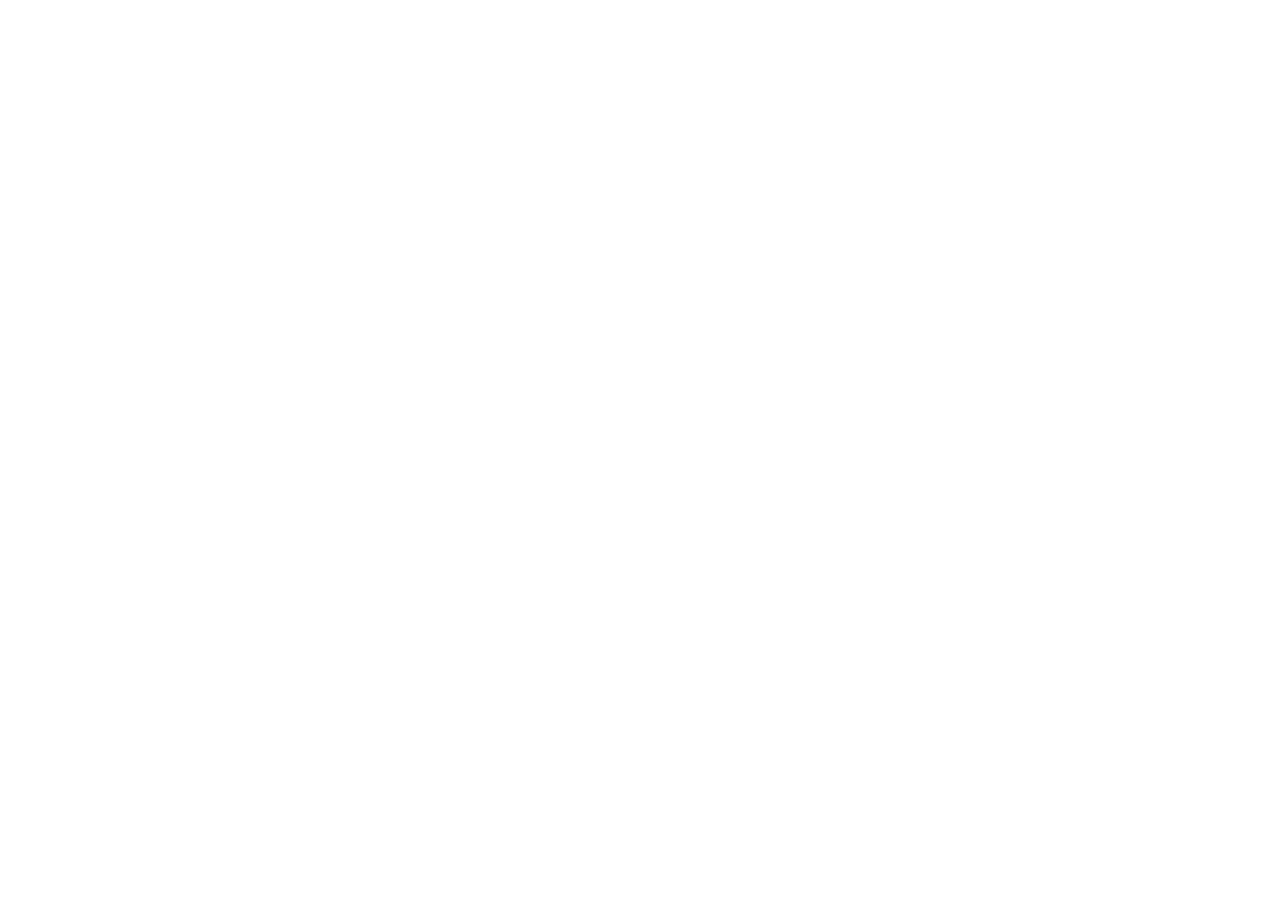
==== index.html @ 8ae4f209 "first commit" ====
<!DOCTYPE html>
<html lang="en">
<head>
    <meta charset="UTF-8">
    <meta name="viewport" content="width=device-width, initial-scale=1.0">
    <title>Boolando</title>
    <link rel="stylesheet" href="style.css">
</head>
<body>
    
</body>
</html>
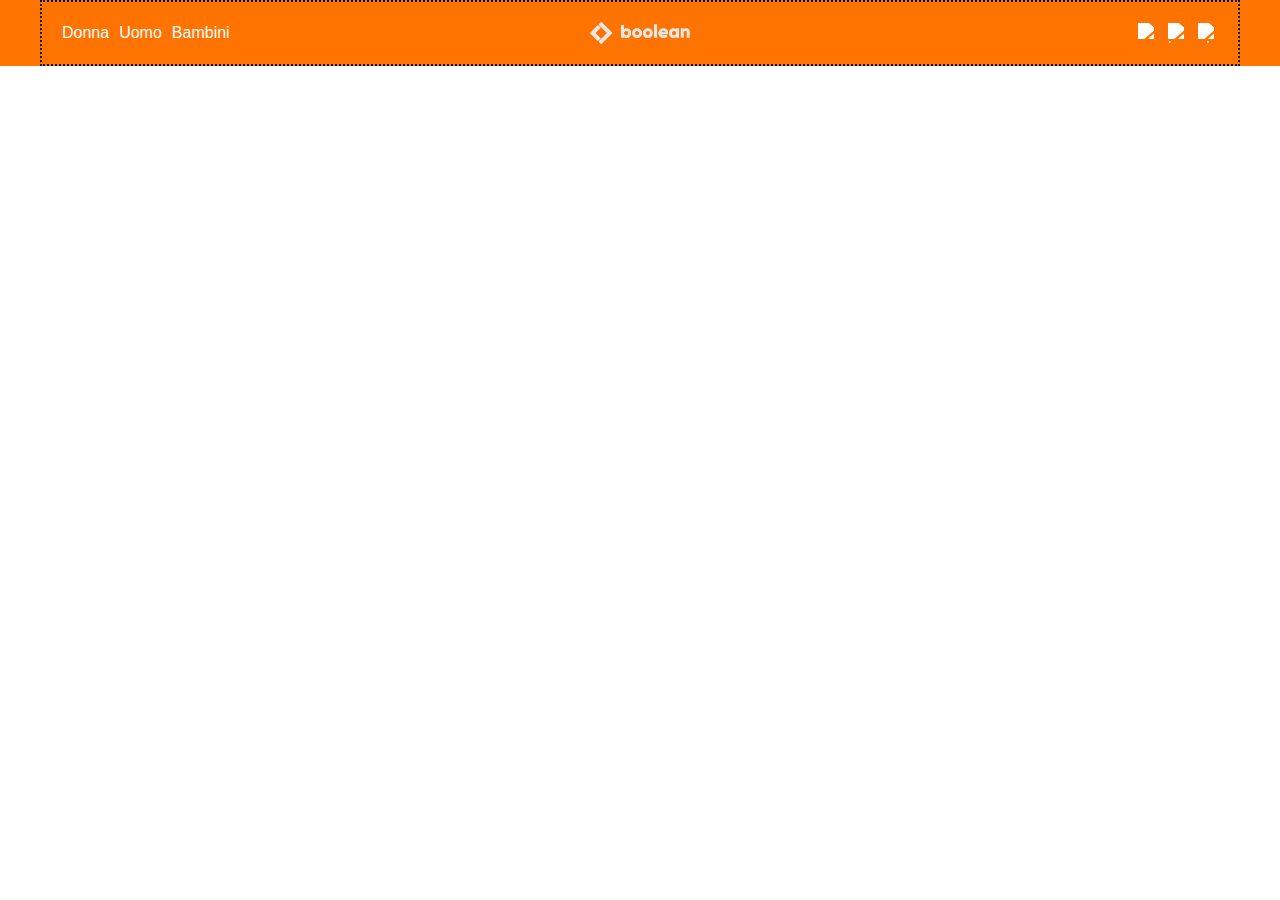
==== commit 7055d7ff: "[UPD]Created fixed header" ====
--- a/index.html
+++ b/index.html
@@ -4,9 +4,33 @@
     <meta charset="UTF-8">
     <meta name="viewport" content="width=device-width, initial-scale=1.0">
     <title>Boolando</title>
-    <link rel="stylesheet" href="style.css">
+    <link rel="stylesheet" href="./css/style.css">
 </head>
 <body>
+    <!-- CREO HEADER FISSO -->
+    <header class="position-fixed">
+        <div class="container">
+            <div class="row-1">
+                <div class="col-33-1">
+                    <a class="white-text" href="">Donna</a>
+                    <a class="white-text margin-y-10 " href="">Uomo</a>
+                    <a class="white-text" href="">Bambini</a>
+                </div>
+                <div class="col-33-1 justify-center ">
+                    <img class="logo-img" src="./img/boolean-logo.png" alt="Logo Boolean">
+                </div>
+                <div class="col-33-1 justify-right">
+                    <img class="small-image-style" src="https://img.icons8.com/forma-thin/24/user.png" alt="user"/>
+                    <img class="small-image-style margin-y-10" src="https://img.icons8.com/ios/50/like--v1.png" alt="heart"/>
+                    <img class="small-image-style" src="https://img.icons8.com/ios-filled/50/shopping-bag.png" alt="shopping-bag"/>
+                </div>
+            </div>
+        </div>
+    </header>
+
+    <main></main>
+
+    <footer></footer>
     
 </body>
 </html>--- a/css/style.css
+++ b/css/style.css
@@ -0,0 +1,74 @@
+/* SETUP INIZIALE */
+
+* {
+    padding: 0;
+    margin: 0;
+    box-sizing: border-box;
+    font-family: 'Arial', sans-serif;
+}
+
+.container {
+    max-width: 1200px;
+    margin: 0 auto;
+    border: 2px dotted black;
+}
+
+/* STILE HEADER */
+.row-1 {
+    display: flex;
+}
+
+header {
+    background-color: rgb(255, 115, 0);
+}
+
+.position-fixed {
+    position: fixed;
+    top: 0;
+    left: 0;
+    width: 100%;
+    z-index: 1;
+}
+
+.col-33-1 {
+    display: flex;
+    width: calc(100% / 3);
+    align-items: center;
+    padding: 20px;
+}
+
+/* UTILITY */
+
+a {
+    text-decoration: none;
+}
+
+.white-text {
+    color: white;
+}
+
+.margin-y-10 {
+    margin: 0 10px;
+}
+
+.justify-left {
+    justify-content: left;
+}
+
+.justify-center {
+    justify-content: center;
+}
+
+.justify-right {
+    justify-content: right;
+}
+
+.small-image-style {
+    width: 20px;
+    height: 20px;
+    filter: brightness(0) invert(1);
+}
+
+.logo-img {
+    width: 100px;
+}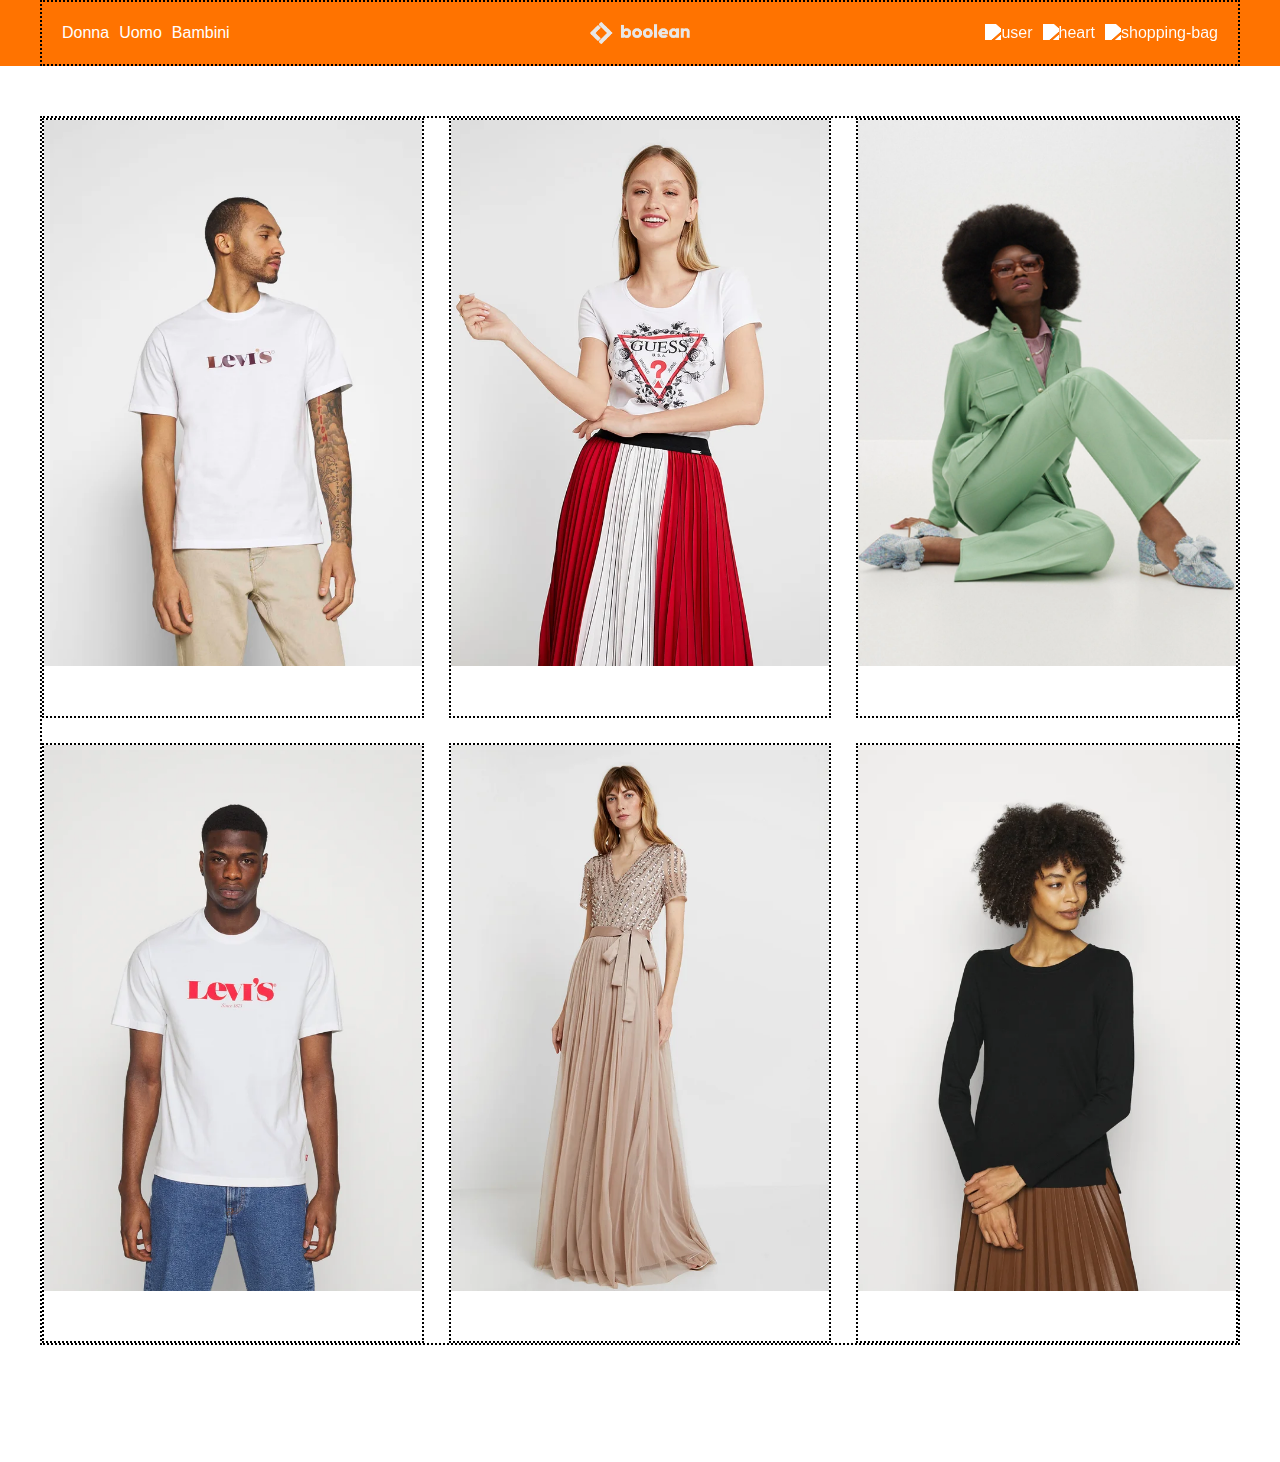
==== commit fb5f1838: "[UPD]Added main grid and images" ====
--- a/index.html
+++ b/index.html
@@ -10,7 +10,7 @@
     <!-- CREO HEADER FISSO -->
     <header class="position-fixed">
         <div class="container">
-            <div class="row-1">
+            <div class="row-1 flex">
                 <div class="col-33-1">
                     <a class="white-text" href="">Donna</a>
                     <a class="white-text margin-y-10 " href="">Uomo</a>
@@ -20,15 +20,50 @@
                     <img class="logo-img" src="./img/boolean-logo.png" alt="Logo Boolean">
                 </div>
                 <div class="col-33-1 justify-right">
-                    <img class="small-image-style" src="https://img.icons8.com/forma-thin/24/user.png" alt="user"/>
-                    <img class="small-image-style margin-y-10" src="https://img.icons8.com/ios/50/like--v1.png" alt="heart"/>
-                    <img class="small-image-style" src="https://img.icons8.com/ios-filled/50/shopping-bag.png" alt="shopping-bag"/>
+                    <a href=""><img class="small-image-style" src="https://img.icons8.com/forma-thin/24/user.png" alt="user"/></a>
+                    <a href=""><img class="small-image-style margin-y-10" src="https://img.icons8.com/ios/50/like--v1.png" alt="heart"/></a>
+                    <a href=""><img class="small-image-style" src="https://img.icons8.com/ios-filled/50/shopping-bag.png" alt="shopping-bag"/></a>
                 </div>
             </div>
         </div>
     </header>
 
-    <main></main>
+    <main>
+        <div class="container">
+            <div class="row-2 flex wrap gap-25">
+                <div class="col-33-2 border">
+                    <div class="content">
+                        <img src="./img/1.webp" alt="">
+                    </div>
+                </div>
+                <div class="col-33-2 border">
+                    <div class="content">
+                        <img src="./img/2.webp" alt="">
+                    </div>
+                </div>
+                <div class="col-33-2 border">
+                    <div class="content">
+                        <img src="./img/3.webp" alt="">
+                    </div>
+                </div>
+                <div class="col-33-2 border">
+                    <div class="content">
+                        <img src="./img/4.webp" alt="">
+                    </div>
+                </div>
+                <div class="col-33-2 border">
+                    <div class="content">
+                        <img src="./img/5.webp" alt="">
+                    </div>
+                </div>
+                <div class="col-33-2 border">
+                    <div class="content">
+                        <img src="./img/6.webp" alt="">
+                    </div>
+                </div>
+            </div>
+        </div>
+    </main>
 
     <footer></footer>
     
--- a/css/style.css
+++ b/css/style.css
@@ -14,12 +14,53 @@
 }
 
 /* STILE HEADER */
-.row-1 {
+
+header {
+    background-color: rgb(255, 115, 0);
+}
+
+.col-33-1 {
+    display: flex;
+    width: calc(100% / 3);
+    align-items: center;
+    padding: 20px;
+}
+
+.col-33-2{
+    width: calc( 100% / 3 - 16.7px);
+    height: 600px;
+}
+
+.content img{
+    width: 100%;
+}
+
+/* UTILITY */
+.weight-700 {
+    font-weight: 700;
+}
+.border {
+    border: 2px dotted black;
+}
+
+.img-fit{
+    object-fit: fill;
+}
+.gap-25{
+    gap: 25px;
+}
+
+.wrap {
+    flex-wrap: wrap;
+}
+
+.flex {
     display: flex;
 }
 
-header {
-    background-color: rgb(255, 115, 0);
+main {
+    margin: 66.26px 0px;
+    padding: 50px 0;
 }
 
 .position-fixed {
@@ -29,15 +70,6 @@
     width: 100%;
     z-index: 1;
 }
-
-.col-33-1 {
-    display: flex;
-    width: calc(100% / 3);
-    align-items: center;
-    padding: 20px;
-}
-
-/* UTILITY */
 
 a {
     text-decoration: none;
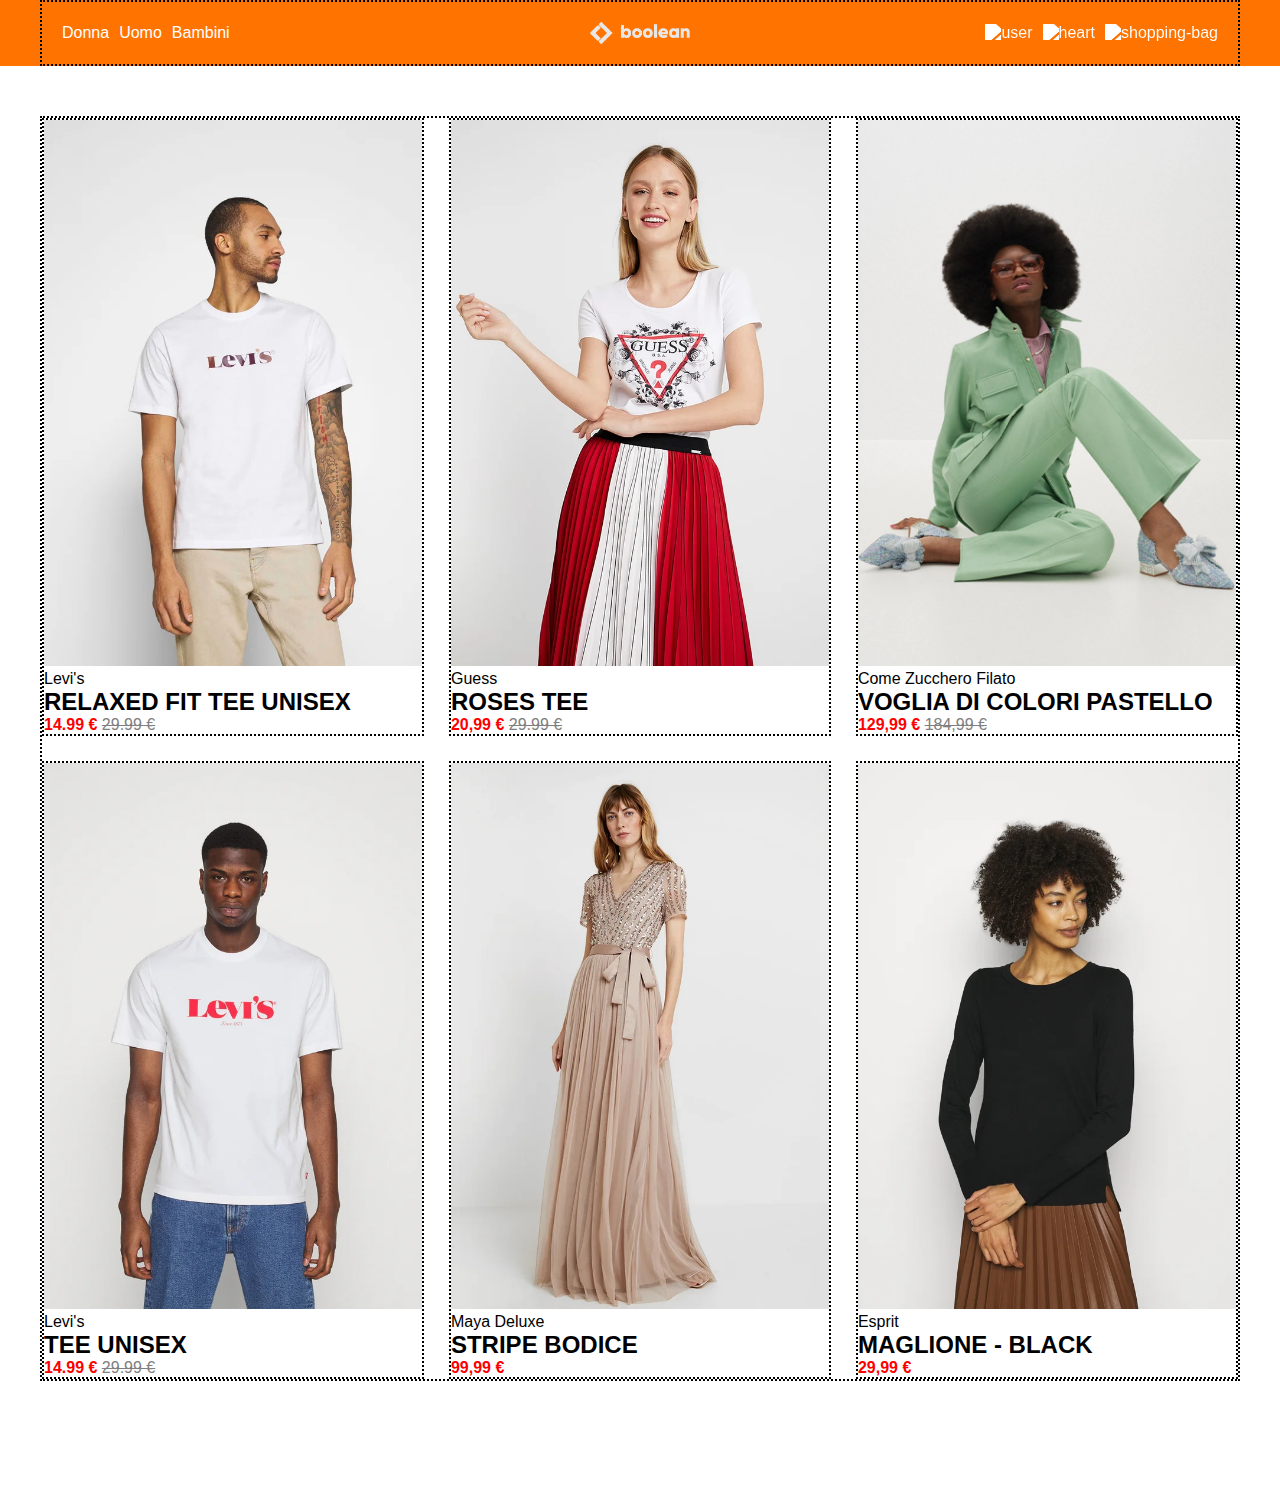
==== commit 25803719: "[UPD]Added text and price tags to photos" ====
--- a/index.html
+++ b/index.html
@@ -33,32 +33,50 @@
             <div class="row-2 flex wrap gap-25">
                 <div class="col-33-2 border">
                     <div class="content">
-                        <img src="./img/1.webp" alt="">
+                        <img src="./img/1.webp" alt="Levi's Model">
+                        <p>Levi's</p>
+                        <h2>RELAXED FIT TEE UNISEX</h2>
+                        <p><span class="weight-700 red-text ">14.99 &euro;</span> <span class="gray-text-crossed">29.99 &euro;</span></p>
                     </div>
                 </div>
                 <div class="col-33-2 border">
                     <div class="content">
-                        <img src="./img/2.webp" alt="">
+                        <img src="./img/2.webp" alt="Guess Model">
+                        <p>Guess</p>
+                        <h2>ROSES TEE</h2>
+                        <p><span class="weight-700 red-text ">20,99 &euro;</span> <span class="gray-text-crossed">29.99 &euro;</span></p>
                     </div>
                 </div>
                 <div class="col-33-2 border">
                     <div class="content">
-                        <img src="./img/3.webp" alt="">
+                        <img src="./img/3.webp" alt="Come zucchero filato Model">
+                        <p>Come Zucchero Filato</p>
+                        <h2>VOGLIA DI COLORI PASTELLO</h2>
+                        <p><span class="weight-700 red-text ">129,99 &euro;</span> <span class="gray-text-crossed">184,99 &euro;</span></p>
                     </div>
                 </div>
                 <div class="col-33-2 border">
                     <div class="content">
-                        <img src="./img/4.webp" alt="">
+                        <img src="./img/4.webp" alt="Levi's Model">
+                        <p>Levi's</p>
+                        <h2>TEE UNISEX</h2>
+                        <p><span class="weight-700 red-text ">14.99 &euro;</span> <span class="gray-text-crossed">29.99 &euro;</span></p>
                     </div>
                 </div>
                 <div class="col-33-2 border">
                     <div class="content">
-                        <img src="./img/5.webp" alt="">
+                        <img src="./img/5.webp" alt="Maya Deluxe Model">
+                        <p>Maya Deluxe</p>
+                        <h2>STRIPE BODICE</h2>
+                        <p><span class="weight-700 red-text ">99,99 &euro;</span></p>
                     </div>
                 </div>
                 <div class="col-33-2 border">
                     <div class="content">
-                        <img src="./img/6.webp" alt="">
+                        <img src="./img/6.webp" alt="Esprit Model">
+                        <p>Esprit</p>
+                        <h2>MAGLIONE - BLACK</h2>
+                        <p><span class="weight-700 red-text ">29,99 &euro;</span></p>
                     </div>
                 </div>
             </div>
--- a/css/style.css
+++ b/css/style.css
@@ -28,7 +28,6 @@
 
 .col-33-2{
     width: calc( 100% / 3 - 16.7px);
-    height: 600px;
 }
 
 .content img{
@@ -103,4 +102,13 @@
 
 .logo-img {
     width: 100px;
+}
+
+.red-text {
+    color: red;
+}
+
+.gray-text-crossed {
+    color: gray;
+    text-decoration: line-through;
 }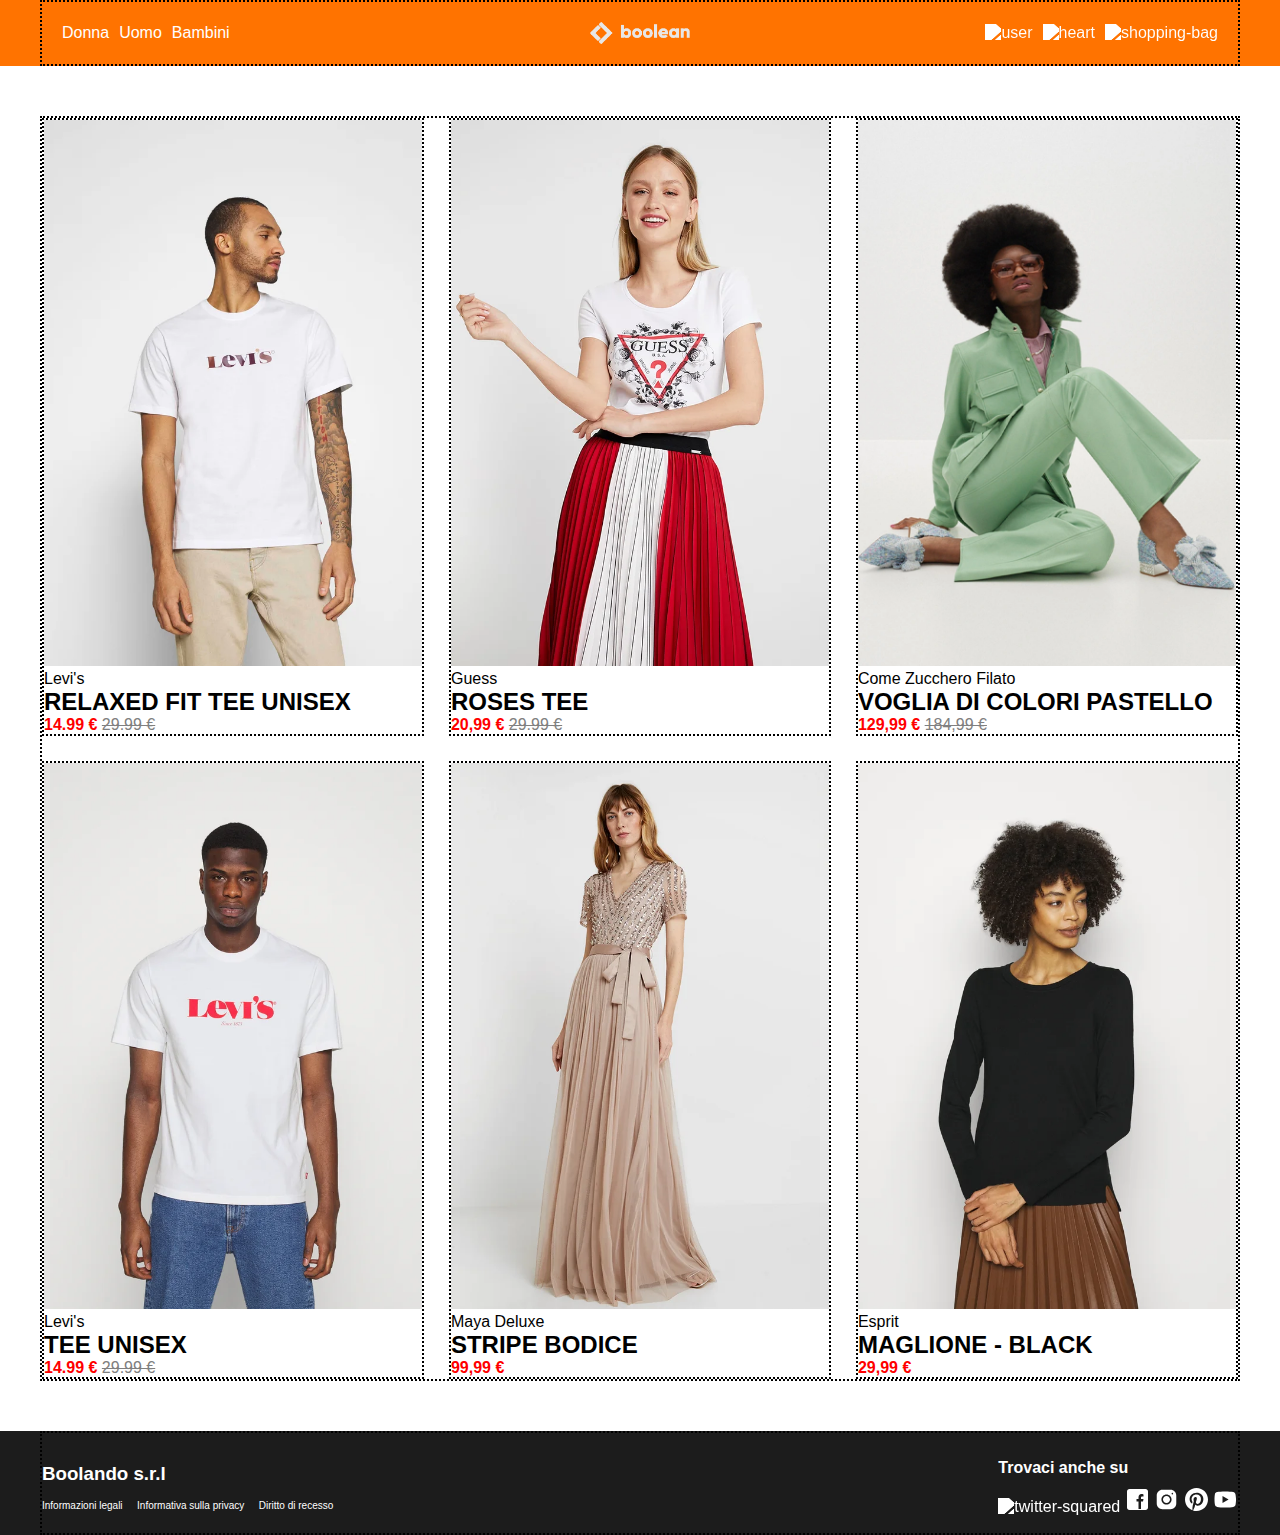
==== commit 2e5d7488: "[UPD]Added footer with content" ====
--- a/index.html
+++ b/index.html
@@ -13,7 +13,7 @@
             <div class="row-1 flex">
                 <div class="col-33-1">
                     <a class="white-text" href="">Donna</a>
-                    <a class="white-text margin-y-10 " href="">Uomo</a>
+                    <a class="white-text margin-y-10" href="">Uomo</a>
                     <a class="white-text" href="">Bambini</a>
                 </div>
                 <div class="col-33-1 justify-center ">
@@ -82,8 +82,45 @@
             </div>
         </div>
     </main>
-
-    <footer></footer>
+    <!-- FOOTER WITH IT'S CONTENT -->
+    <footer>
+        <div class="container">
+            <div class="row-3 flex">
+                <div class="col-50 white-text flex">
+                    <div>
+                        <h3 class="margin-x-10">Boolando s.r.l</h3>
+                        <a class="white-text small-text" href="">Informazioni legali</a>
+                        <a class="margin-y-10 white-text small-text" href="">Informativa sulla privacy</a>
+                        <a class="white-text small-text" href="">Diritto di recesso</a>
+                    </div>
+                </div>
+                <div class="col-50 flex white-text justify-right">
+                    <div>
+                        <h4>Trovaci anche su</h4>
+                        <!-- FOOTER LINK IMAGES -->
+                        <div>
+                            <img class="small-image-style" src="https://img.icons8.com/ios-filled/50/twitter-squared.png" alt="twitter-squared"/>
+                            <svg class="small-image-style" xmlns="http://www.w3.org/2000/svg" x="0px" y="0px" viewBox="0 0 50 50">
+                                <path d="M41,4H9C6.24,4,4,6.24,4,9v32c0,2.76,2.24,5,5,5h32c2.76,0,5-2.24,5-5V9C46,6.24,43.76,4,41,4z M37,19h-2c-2.14,0-3,0.5-3,2 v3h5l-1,5h-4v15h-5V29h-4v-5h4v-3c0-4,2-7,6-7c2.9,0,4,1,4,1V19z"></path>
+                            </svg>
+                            <svg class="small-image-style"  xmlns="http://www.w3.org/2000/svg" x="0px" y="0px" width="100" height="100" viewBox="0 0 64 64">
+                                <path d="M 21.580078 7 C 13.541078 7 7 13.544938 7 21.585938 L 7 42.417969 C 7 50.457969 13.544938 57 21.585938 57 L 42.417969 57 C 50.457969 57 57 50.455062 57 42.414062 L 57 21.580078 C 57 13.541078 50.455062 7 42.414062 7 L 21.580078 7 z M 47 15 C 48.104 15 49 15.896 49 17 C 49 18.104 48.104 19 47 19 C 45.896 19 45 18.104 45 17 C 45 15.896 45.896 15 47 15 z M 32 19 C 39.17 19 45 24.83 45 32 C 45 39.17 39.169 45 32 45 C 24.83 45 19 39.169 19 32 C 19 24.831 24.83 19 32 19 z M 32 23 C 27.029 23 23 27.029 23 32 C 23 36.971 27.029 41 32 41 C 36.971 41 41 36.971 41 32 C 41 27.029 36.971 23 32 23 z"></path>
+                            </svg>
+                            <svg class="small-image-style" xmlns="http://www.w3.org/2000/svg" x="0px" y="0px" width="100" height="100" viewBox="0 0 50 50">
+                            <path d="M25,2C12.3178711,2,2,12.3178711,2,25c0,9.8841553,6.2675781,18.3302612,15.036377,21.5769653	c-0.2525635-2.2515869-0.2129517-5.9390259,0.2037964-7.7243652c0.3902588-1.677002,2.5212402-10.6871338,2.5212402-10.6871338	s-0.6433105-1.2883301-0.6433105-3.1911011c0-2.9901733,1.7324219-5.2211914,3.8898315-5.2211914	c1.8349609,0,2.7197876,1.3776245,2.7197876,3.0281982c0,1.8457031-1.1734619,4.6026611-1.78125,7.1578369	c-0.506897,2.1409302,1.0733643,3.8865356,3.1836548,3.8865356c3.821228,0,6.7584839-4.0296021,6.7584839-9.8453369	c0-5.147583-3.697998-8.7471924-8.9795532-8.7471924c-6.1167603,0-9.7072754,4.588562-9.7072754,9.3309937	c0,1.8473511,0.7111816,3.8286743,1.6000977,4.9069824c0.175293,0.2133179,0.2009277,0.3994141,0.1488647,0.6160278	c-0.1629028,0.678894-0.5250854,2.1392822-0.5970459,2.4385986c-0.0934448,0.3944702-0.3117676,0.4763184-0.7186279,0.2869263	c-2.685791-1.2503052-4.364502-5.1756592-4.364502-8.3295898c0-6.7815552,4.9268188-13.0108032,14.206543-13.0108032	c7.4588623,0,13.2547607,5.3138428,13.2547607,12.4179077c0,7.4100342-4.6729126,13.3729858-11.1568604,13.3729858	c-2.178894,0-4.2263794-1.132019-4.9267578-2.4691772c0,0-1.0783081,4.1048584-1.3404541,5.1112061	c-0.4524536,1.7404175-2.3892822,5.3460083-3.3615723,6.9837036C20.1704712,47.6074829,22.5397949,48,25,48	c12.6826172,0,23-10.3173828,23-23C48,12.3178711,37.6826172,2,25,2z"></path>
+                            </svg>
+                            <svg class="small-image-style" xmlns="http://www.w3.org/2000/svg" x="0px" y="0px" width="100" height="100" viewBox="0 0 50 50">
+                                <path d="M 44.898438 14.5 C 44.5 12.300781 42.601563 10.699219 40.398438 10.199219 C 37.101563 9.5 31 9 24.398438 9 C 17.800781 9 11.601563 9.5 8.300781 10.199219 C 6.101563 10.699219 4.199219 12.199219 3.800781 14.5 C 3.398438 17 3 20.5 3 25 C 3 29.5 3.398438 33 3.898438 35.5 C 4.300781 37.699219 6.199219 39.300781 8.398438 39.800781 C 11.898438 40.5 17.898438 41 24.5 41 C 31.101563 41 37.101563 40.5 40.601563 39.800781 C 42.800781 39.300781 44.699219 37.800781 45.101563 35.5 C 45.5 33 46 29.398438 46.101563 25 C 45.898438 20.5 45.398438 17 44.898438 14.5 Z M 19 32 L 19 18 L 31.199219 25 Z"></path>
+                            </svg>
+                        </div>
+                       
+                    
+                    </div>
+                    
+                </div>
+            </div>
+        </div>
+    </footer>
     
 </body>
 </html>--- a/css/style.css
+++ b/css/style.css
@@ -19,6 +19,10 @@
     background-color: rgb(255, 115, 0);
 }
 
+footer {
+    background-color: rgba(0, 0, 0, 0.89);
+}
+
 .col-33-1 {
     display: flex;
     width: calc(100% / 3);
@@ -28,6 +32,12 @@
 
 .col-33-2{
     width: calc( 100% / 3 - 16.7px);
+}
+
+.col-50 {
+    align-items: center;
+    width: 50%;
+    height: 100px;
 }
 
 .content img{
@@ -58,7 +68,7 @@
 }
 
 main {
-    margin: 66.26px 0px;
+    margin-top: 66.26px;
     padding: 50px 0;
 }
 
@@ -82,6 +92,10 @@
     margin: 0 10px;
 }
 
+.margin-x-10 {
+    margin: 10px 0;
+}
+
 .justify-left {
     justify-content: left;
 }
@@ -95,8 +109,8 @@
 }
 
 .small-image-style {
-    width: 20px;
-    height: 20px;
+    width: 25px;
+    height: 25px;
     filter: brightness(0) invert(1);
 }
 
@@ -111,4 +125,14 @@
 .gray-text-crossed {
     color: gray;
     text-decoration: line-through;
-}+}
+
+.small-text {
+    font-size: 10px;
+}
+
+h4 {
+    margin: 10px 30px 10px 0;
+}
+
+
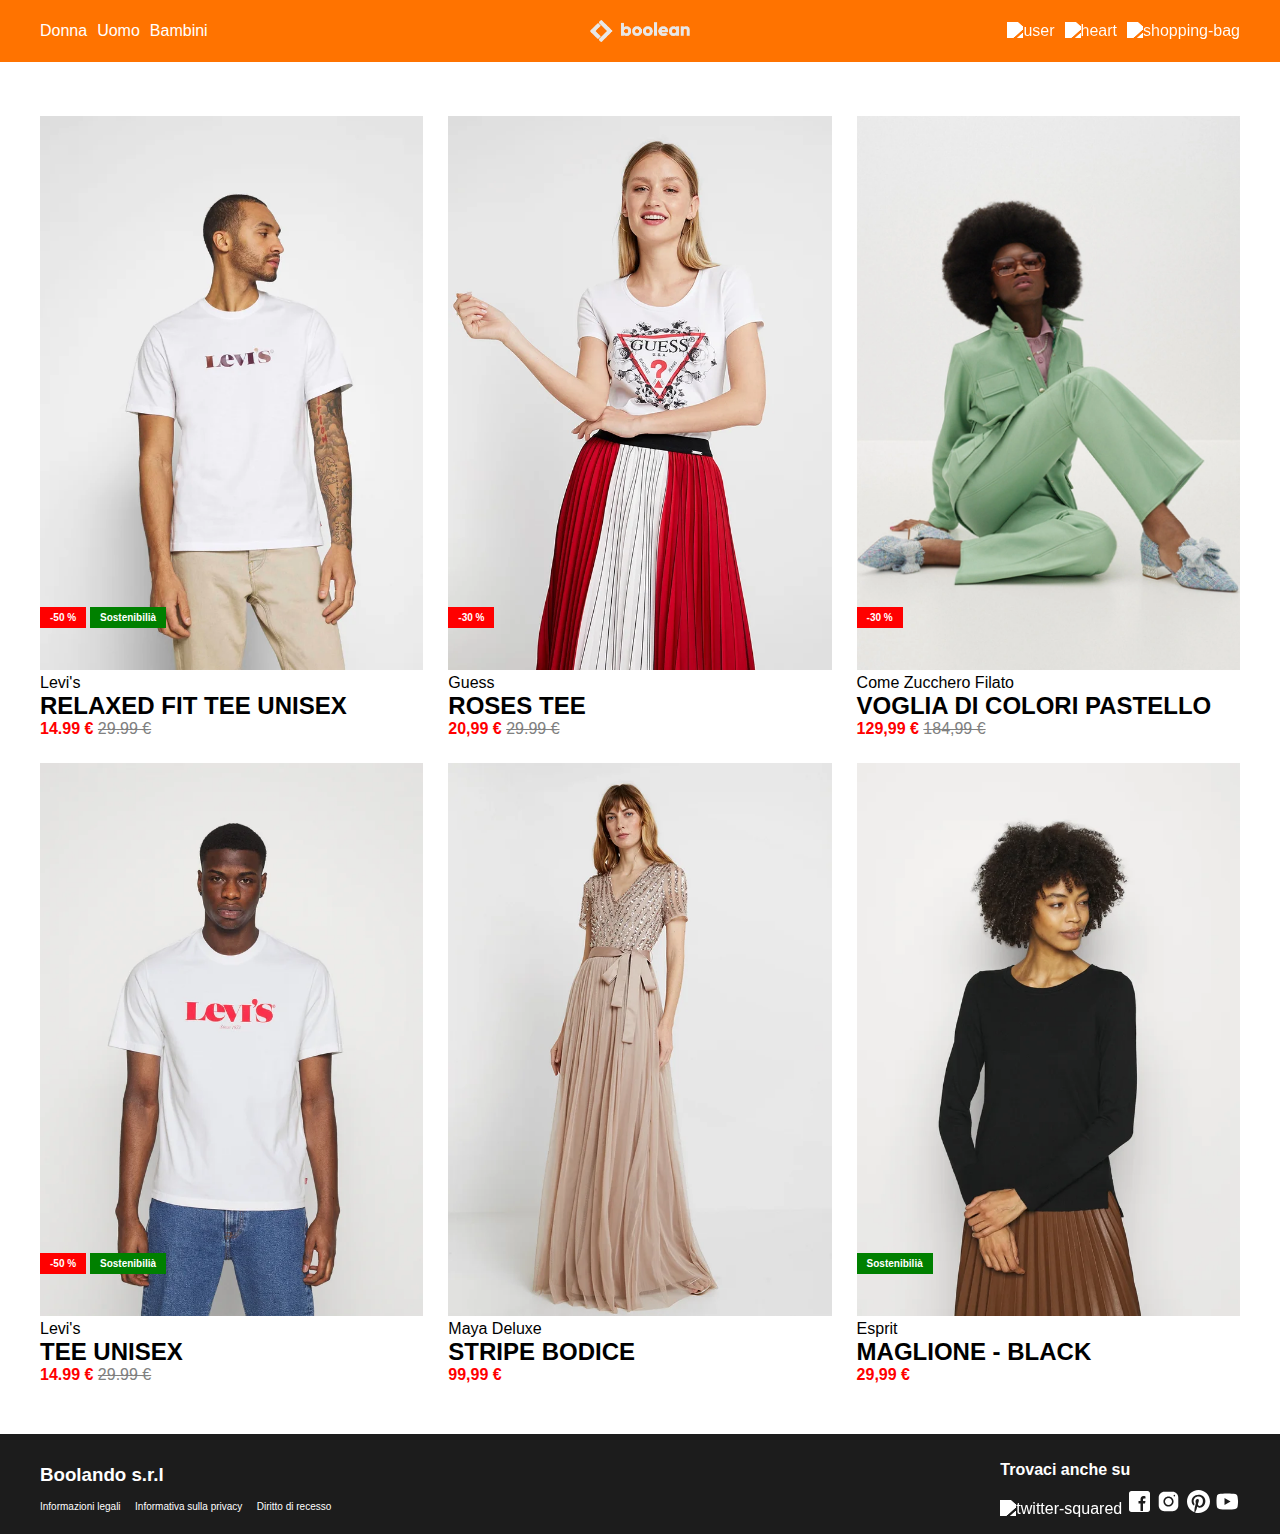
==== commit 89b8755e: "[UPD] Added labels" ====
--- a/index.html
+++ b/index.html
@@ -27,53 +27,66 @@
             </div>
         </div>
     </header>
-
+    <!-- PARTE MAIN CONTENENTE LE IMMAGINI -->
     <main>
         <div class="container">
             <div class="row-2 flex wrap gap-25">
-                <div class="col-33-2 border">
-                    <div class="content">
-                        <img src="./img/1.webp" alt="Levi's Model">
+                <div class="col-33-2">
+                    <div class="content position-relative">
+                        <img class="main-img" src="./img/1.webp" alt="Levi's Model">
+                        <img class="hover-img" src="./img/1b.webp" alt="Levi's Model">
+                        <div class="discount red white-text weight-700 small-text">-50 &percnt;</div>
+                        <div class="sostenibilità green white-text weight-700 small-text">Sostenibili&agrave;</div>
                         <p>Levi's</p>
                         <h2>RELAXED FIT TEE UNISEX</h2>
                         <p><span class="weight-700 red-text ">14.99 &euro;</span> <span class="gray-text-crossed">29.99 &euro;</span></p>
                     </div>
                 </div>
-                <div class="col-33-2 border">
-                    <div class="content">
-                        <img src="./img/2.webp" alt="Guess Model">
+                <div class="col-33-2">
+                    <div class="content position-relative">
+                        <img class="main-img" src="./img/2.webp" alt="Guess Model">
+                        <img class="hover-img" src="./img/2b.webp" alt="Levi's Model">
+                        <div class="discount red white-text weight-700 small-text">-30 &percnt;</div>
                         <p>Guess</p>
                         <h2>ROSES TEE</h2>
                         <p><span class="weight-700 red-text ">20,99 &euro;</span> <span class="gray-text-crossed">29.99 &euro;</span></p>
                     </div>
                 </div>
-                <div class="col-33-2 border">
-                    <div class="content">
-                        <img src="./img/3.webp" alt="Come zucchero filato Model">
+                <div class="col-33-2">
+                    <div class="content position-relative">
+                        <img class="main-img" src="./img/3.webp" alt="Come zucchero filato Model">
+                        <img class="hover-img" src="./img/3b.webp" alt="Levi's Model">
+                        <div class="discount red white-text weight-700 small-text">-30 &percnt;</div>
                         <p>Come Zucchero Filato</p>
                         <h2>VOGLIA DI COLORI PASTELLO</h2>
                         <p><span class="weight-700 red-text ">129,99 &euro;</span> <span class="gray-text-crossed">184,99 &euro;</span></p>
                     </div>
                 </div>
-                <div class="col-33-2 border">
-                    <div class="content">
-                        <img src="./img/4.webp" alt="Levi's Model">
+                <div class="col-33-2">
+                    <div class="content position-relative">
+                        <img class="main-img" src="./img/4.webp" alt="Levi's Model">
+                        <img class="hover-img" src="./img/4b.webp" alt="Levi's Model">
+                        <div class="discount red white-text weight-700 small-text">-50 &percnt;</div>
+                        <div class="sostenibilità green white-text weight-700 small-text">Sostenibili&agrave;</div>
                         <p>Levi's</p>
                         <h2>TEE UNISEX</h2>
                         <p><span class="weight-700 red-text ">14.99 &euro;</span> <span class="gray-text-crossed">29.99 &euro;</span></p>
                     </div>
                 </div>
-                <div class="col-33-2 border">
-                    <div class="content">
-                        <img src="./img/5.webp" alt="Maya Deluxe Model">
+                <div class="col-33-2">
+                    <div class="content position-relative">
+                        <img class="main-img" src="./img/5.webp" alt="Maya Deluxe Model">
+                        <img class="hover-img" src="./img/5b.webp" alt="Levi's Model">
                         <p>Maya Deluxe</p>
                         <h2>STRIPE BODICE</h2>
-                        <p><span class="weight-700 red-text ">99,99 &euro;</span></p>
+                        <p><span class="weight-700 red-text">99,99 &euro;</span></p>
                     </div>
                 </div>
-                <div class="col-33-2 border">
-                    <div class="content">
-                        <img src="./img/6.webp" alt="Esprit Model">
+                <div class="col-33-2">
+                    <div class="content position-relative">
+                        <img class="main-img" src="./img/6.webp" alt="Esprit Model">
+                        <img class="hover-img" src="./img/6b.webp" alt="Levi's Model">
+                        <div class="discount green white-text weight-700 small-text">Sostenibili&agrave;</div>
                         <p>Esprit</p>
                         <h2>MAGLIONE - BLACK</h2>
                         <p><span class="weight-700 red-text ">29,99 &euro;</span></p>
--- a/css/style.css
+++ b/css/style.css
@@ -10,13 +10,13 @@
 .container {
     max-width: 1200px;
     margin: 0 auto;
-    border: 2px dotted black;
 }
 
 /* STILE HEADER */
 
 header {
     background-color: rgb(255, 115, 0);
+    padding: 20px 0 20px 0;
 }
 
 footer {
@@ -27,7 +27,6 @@
     display: flex;
     width: calc(100% / 3);
     align-items: center;
-    padding: 20px;
 }
 
 .col-33-2{
@@ -47,9 +46,6 @@
 /* UTILITY */
 .weight-700 {
     font-weight: 700;
-}
-.border {
-    border: 2px dotted black;
 }
 
 .img-fit{
@@ -135,4 +131,47 @@
     margin: 10px 30px 10px 0;
 }
 
+.position-relative {
+    position: relative; 
+}
 
+.hover-img {
+    display: none;
+}
+
+.content:hover .main-img {
+    display: none;
+}
+
+.content:hover .hover-img {
+    margin-bottom: 4px;
+    display: block;
+}
+
+.discount {
+    position: absolute;
+    left: 0;
+    bottom: 110px;
+    padding: 5px 10px;
+}
+
+.sostenibilità {
+    position: absolute;
+    left: 50px;
+    bottom: 110px;
+    padding: 5px 10px;
+}
+
+.red {
+    background-color: red;
+}
+
+.green {
+    background-color: green;
+}
+
+
+
+
+
+
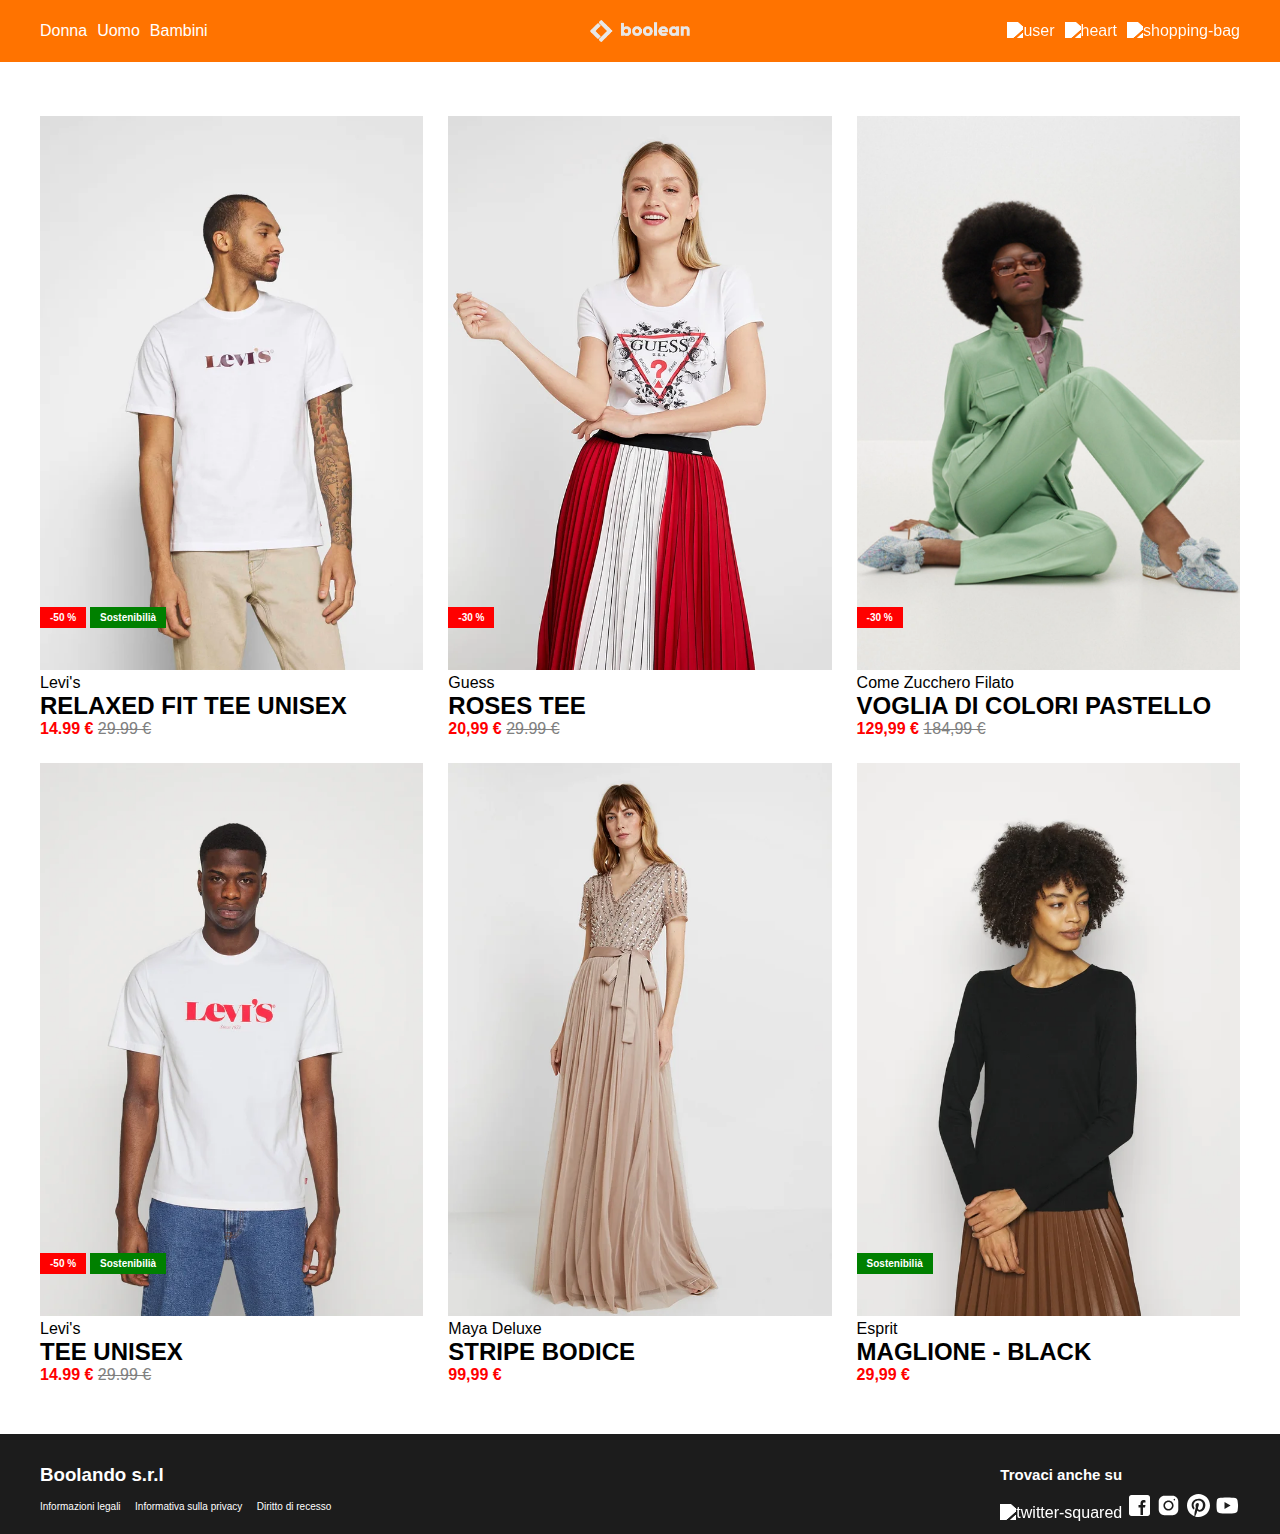
==== commit 466f96fa: "[END]Finished normal exercise" ====
--- a/index.html
+++ b/index.html
@@ -126,10 +126,7 @@
                                 <path d="M 44.898438 14.5 C 44.5 12.300781 42.601563 10.699219 40.398438 10.199219 C 37.101563 9.5 31 9 24.398438 9 C 17.800781 9 11.601563 9.5 8.300781 10.199219 C 6.101563 10.699219 4.199219 12.199219 3.800781 14.5 C 3.398438 17 3 20.5 3 25 C 3 29.5 3.398438 33 3.898438 35.5 C 4.300781 37.699219 6.199219 39.300781 8.398438 39.800781 C 11.898438 40.5 17.898438 41 24.5 41 C 31.101563 41 37.101563 40.5 40.601563 39.800781 C 42.800781 39.300781 44.699219 37.800781 45.101563 35.5 C 45.5 33 46 29.398438 46.101563 25 C 45.898438 20.5 45.398438 17 44.898438 14.5 Z M 19 32 L 19 18 L 31.199219 25 Z"></path>
                             </svg>
                         </div>
-                       
-                    
                     </div>
-                    
                 </div>
             </div>
         </div>
--- a/css/style.css
+++ b/css/style.css
@@ -128,7 +128,8 @@
 }
 
 h4 {
-    margin: 10px 30px 10px 0;
+    font-size: 15px;
+    margin: 20px 30px 10px 0;
 }
 
 .position-relative {
@@ -144,7 +145,7 @@
 }
 
 .content:hover .hover-img {
-    margin-bottom: 4px;
+    margin-bottom: 3.6px;
     display: block;
 }
 
@@ -170,8 +171,3 @@
     background-color: green;
 }
 
-
-
-
-
-
